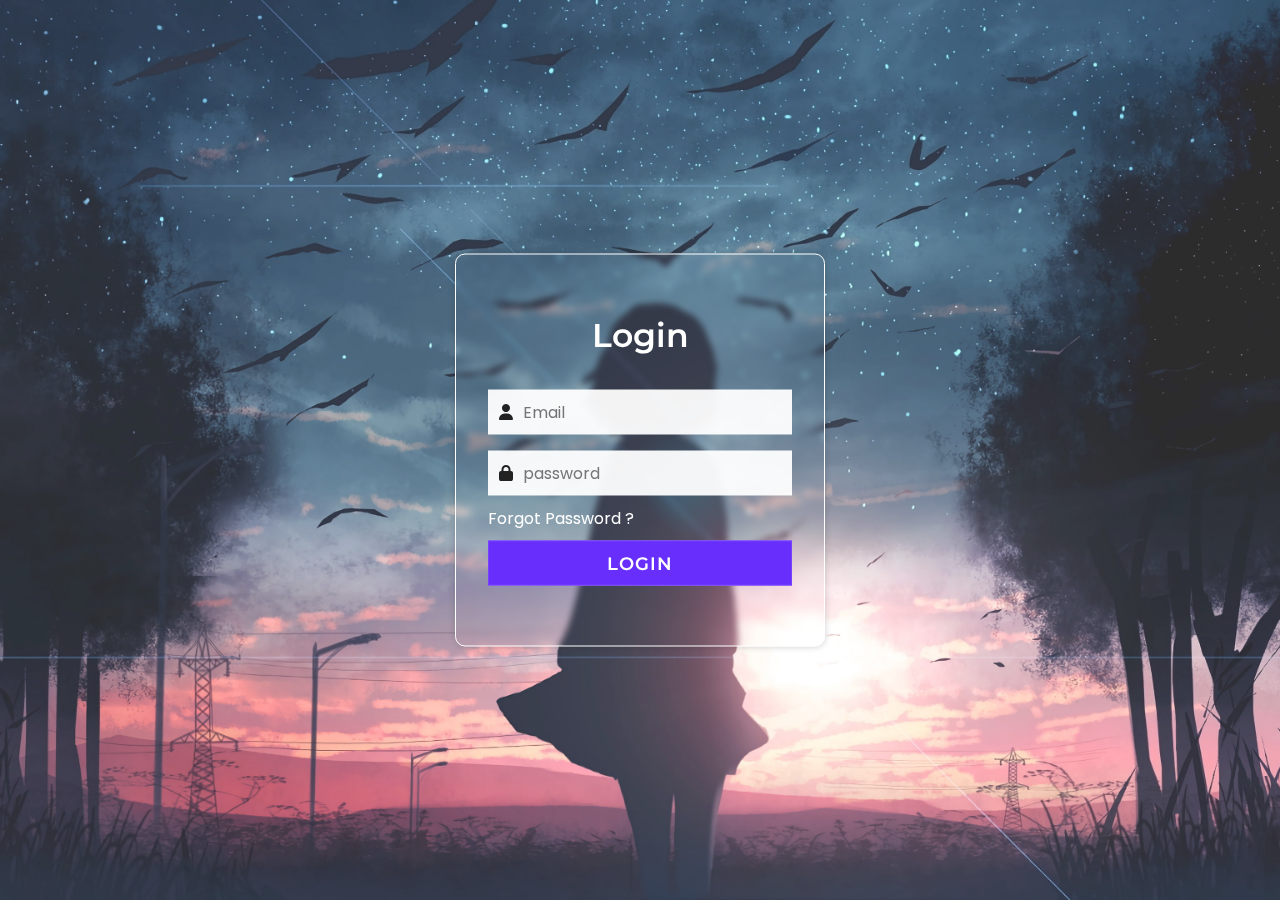
==== login-form-glassEffect/index.html @ 21f3914f "Added glass effect login page example" ====
<!DOCTYPE html>
<html lang="en">
<head>
    <meta charset="UTF-8">
    <meta http-equiv="X-UA-Compatible" content="IE=edge">
    <meta name="viewport" content="width=device-width, initial-scale=1.0">
    <title>Glass Effect Login Form</title>
    <link rel="stylesheet" href="style.css"/>
    <!--Font Awesome-->
    <link 
        rel="stylesheet" 
        href="https://cdnjs.cloudflare.com/ajax/libs/font-awesome/6.1.2/css/all.min.css" />
<!--
        integrity="sha512-1sCRPdkRXhBV2PBLUdRb4tMg1w2YPf37qatUFeS7zlBy7jJI8Lf4VHwWfZZfpXtYSLy85pkm9GaYVYMfw5BC1A==" 
        crossorigin="anonymous" 
        referrerpolicy="no-referrer" -->

    <!--Google Font-->
    <link rel="preconnect" href="https://fonts.googleapis.com">
    <link rel="preconnect" href="https://fonts.gstatic.com" crossorigin>
    <link href="https://fonts.googleapis.com/css2?family=Montserrat:wght@400;500;600;700&family=Poppins:wght@400;500&display=swap" rel="stylesheet">
</head>
<body>
    <div class="bg-img">
        <div class="content">
            <header>Login</header>
            <form action="#">
                <div class="field">
                    <span class="fa fa-user"></span>
                    <input type="text" required placeholder="Email"/>
                </div>
                <div class="field space">
                    <span class="fa fa-lock"></span>
                    <input type="password" class="pass-key" required placeholder="password"/>
                    <span class="show">SHOW</span>
                </div>
                <div class="pass">
                    <a href="#">Forgot Password ?</a>
                </div>
                <div class="field">
                    <input type="submit" value="LOGIN"/>
                </div>
            </form>
        </div>
    </div>

    <script src="./app.js"></script>
</body>
</html>
---- login-form-glassEffect/style.css ----
/*@import url('https://fonts.googleapis.com/css2?family=Montserrat:wght@400;500;600;700&family=Poppins:wght@400;500&display=swap');*/

* {
    margin: 0;
    padding: 0;
    user-select: none;
    box-sizing: border-box;
}

.bg-img {
    background: url('background-img.jpg');
    height: 100vh;
    background-position: center;
    background-size: cover;
}

.bg-img::after{
    position:absolute;
    content: "";
    top:0;
    left:0;
    width: 100%;
    height: 100%;
    background-color: rgb(255,255,255,0.174);
}

.content{
    border-radius: 10px;
    position: absolute;
    top: 50%;
    left: 50%;
    z-index: 999;
    text-align: center;
    padding: 60px 32px;
    width: 370px;
    transform: translate(-50%,-50%);

    border: 1px solid #fff;
    backdrop-filter: blur(3px);
    box-shadow: 0 0 6px 0 rgba(29,29,29,0.203);
}

.content header{
    font-size: 33px;
    color:white;
    font-weight: 600;
    margin: 0 0 35px 0;
    font-family: "Montserrat" , sans-serif;
}

.field{
    position: relative;
    height: 45px;
    width: 100%;
    display: flex;
    background-color: rgba(255,255,255,0.94);
}
.field span{
    color: #222;
    width: 40px;
    line-height: 45px;
}

.field input{
    height: 100%;
    width: 100%;
    background: transparent;
    border: none;
    outline: none;
    color: #222;
    font-size: 16px;
    font-family: "Poppins",sans-serif;
}

.space{
    margin-top: 16px;
}

.show{
    position: absolute;
    right: 13px;
    font-size: 13px;
    font-weight: 700;
    color: #222;
    display: none;
    cursor: pointer;
    font-family: "Montserrat",sans-serif;
}

.pass-key:valid ~ .show{
    display: block;
}

.pass {
    text-align: left;
    margin: 10px 0;
}

.pass a{
    color: white;
    text-decoration: none;
    font-family: "Poppins",sans-serif;
}

.pass:hover a{
    text-decoration: underline;
}
.field input[type="submit"]{
    background: #682efc;
    border: 1px solid #7741fd;
    color: white;
    font-size: 18px;
    letter-spacing: 1px;
    font-weight: 600;
    cursor: pointer;
    font-family: "Montserrat",sans-serif;
    transition: .3s,ease;
}
.field input[type="submit"]:hover{
    background: #4a0de4f5;
}
.login{
    color: white;
    margin: 20px 0;
    font-family: "Poppins",sans-serif;
}
i span{
    margin-left: 8px;
    font-weight: 500;
    letter-spacing: 1px;
    font-size: 16px;
    font-family: "Poppins",sans-serif;
}
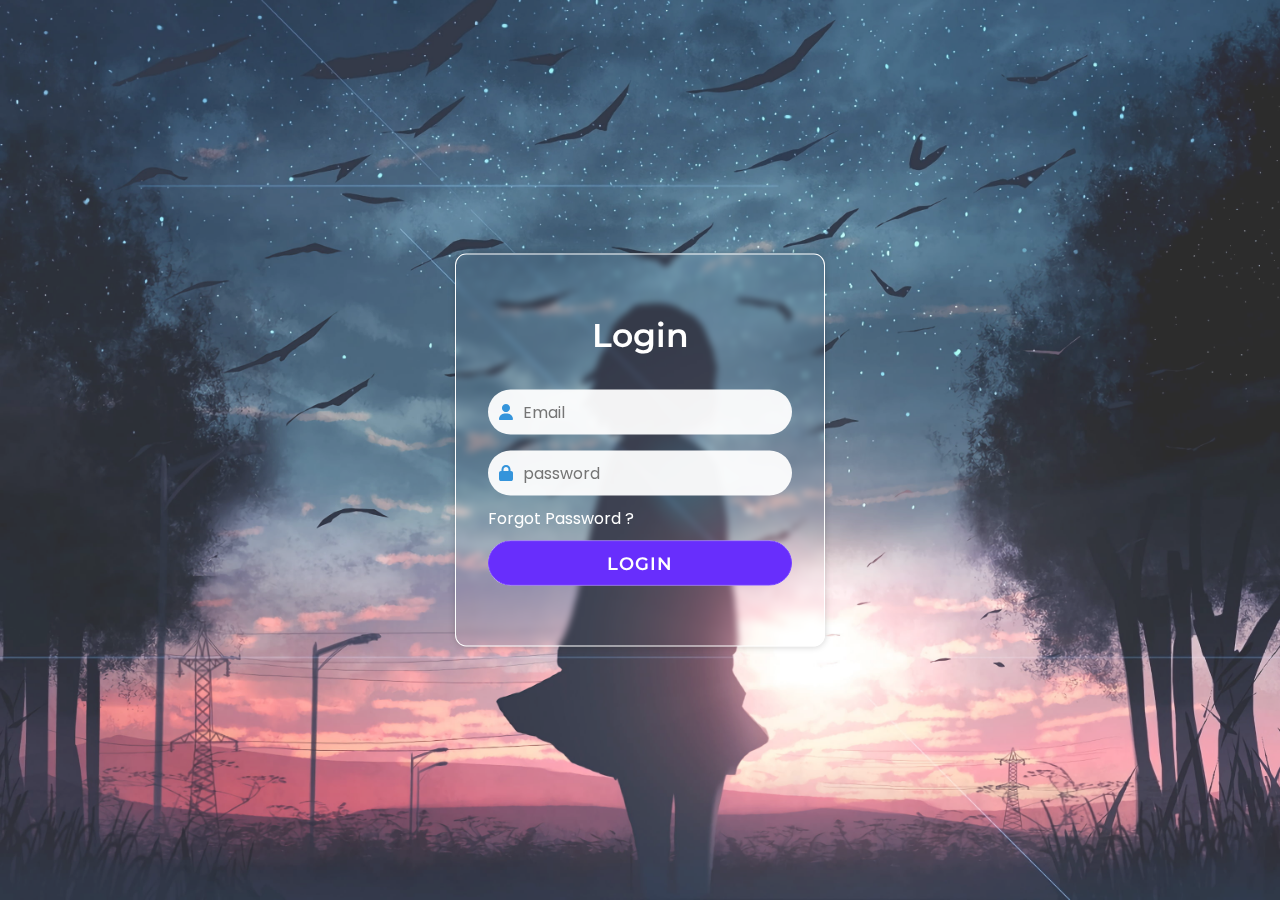
==== commit 4bf95112: "Edited the css file , added some border radius to fields" ====
--- a/login-form-glassEffect/index.html
+++ b/login-form-glassEffect/index.html
@@ -13,12 +13,15 @@
 <!--
         integrity="sha512-1sCRPdkRXhBV2PBLUdRb4tMg1w2YPf37qatUFeS7zlBy7jJI8Lf4VHwWfZZfpXtYSLy85pkm9GaYVYMfw5BC1A==" 
         crossorigin="anonymous" 
-        referrerpolicy="no-referrer" -->
+        referrerpolicy="no-referrer" 
 
-    <!--Google Font-->
+    //Google Font
     <link rel="preconnect" href="https://fonts.googleapis.com">
     <link rel="preconnect" href="https://fonts.gstatic.com" crossorigin>
     <link href="https://fonts.googleapis.com/css2?family=Montserrat:wght@400;500;600;700&family=Poppins:wght@400;500&display=swap" rel="stylesheet">
+-->    
+    
+
 </head>
 <body>
     <div class="bg-img">
--- a/login-form-glassEffect/style.css
+++ b/login-form-glassEffect/style.css
@@ -1,4 +1,4 @@
-/*@import url('https://fonts.googleapis.com/css2?family=Montserrat:wght@400;500;600;700&family=Poppins:wght@400;500&display=swap');*/
+@import url('https://fonts.googleapis.com/css2?family=Montserrat:wght@400;500;600;700&family=Poppins:wght@400;500&display=swap');
 
 * {
     margin: 0;
@@ -25,7 +25,7 @@
 }
 
 .content{
-    border-radius: 10px;
+    border-radius: 3%;
     position: absolute;
     top: 50%;
     left: 50%;
@@ -49,6 +49,7 @@
 }
 
 .field{
+    border-radius: 30px;
     position: relative;
     height: 45px;
     width: 100%;
@@ -56,7 +57,7 @@
     background-color: rgba(255,255,255,0.94);
 }
 .field span{
-    color: #222;
+    color: #3494db;
     width: 40px;
     line-height: 45px;
 }
@@ -108,6 +109,7 @@
 .field input[type="submit"]{
     background: #682efc;
     border: 1px solid #7741fd;
+    border-radius: 30px;
     color: white;
     font-size: 18px;
     letter-spacing: 1px;
